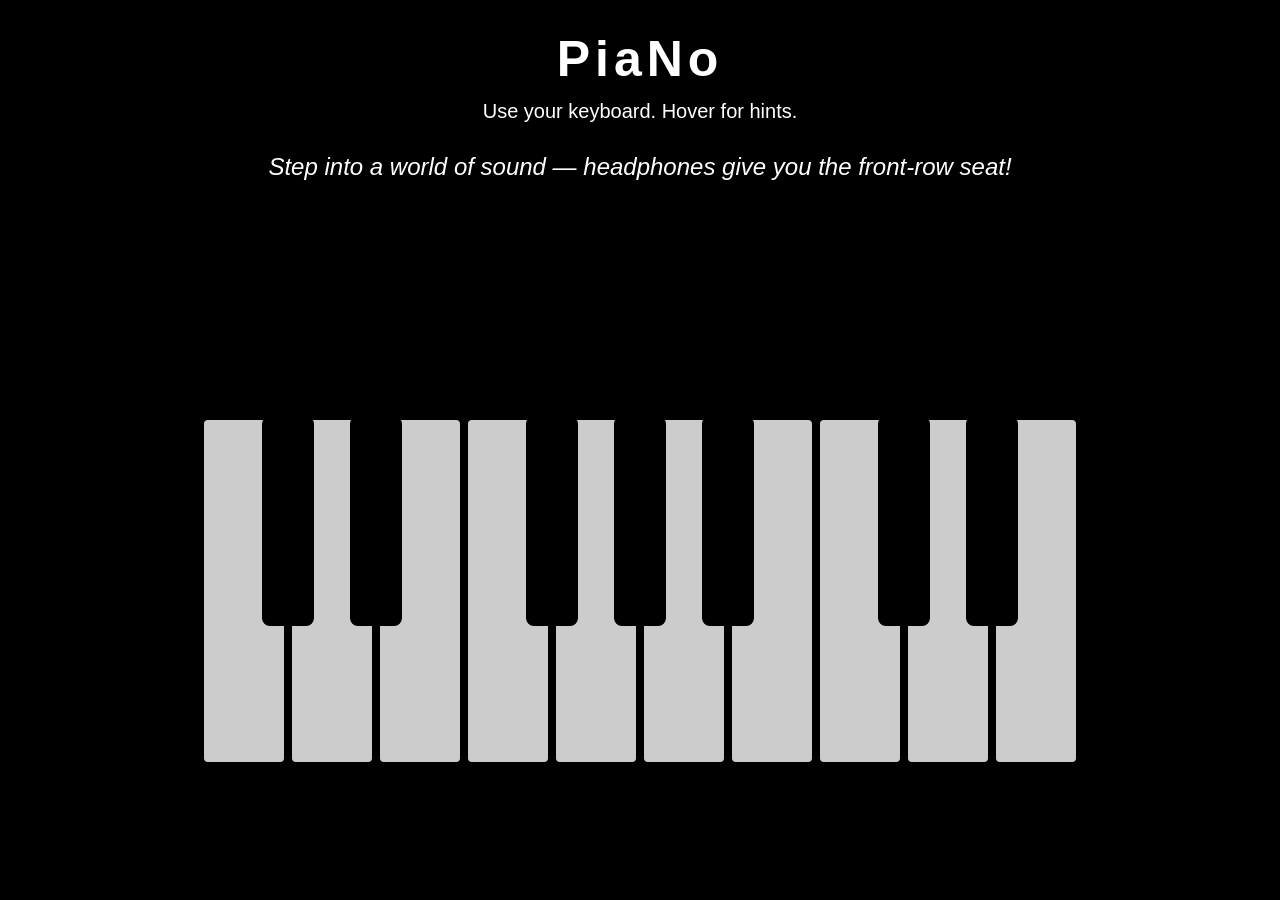
==== index.html @ 01780d58 "Update and rename piano.html to index.html" ====
<body>
  <section id="wrap">
    <header>
      <h1>PiaNo</h1>
      <h3>Use your keyboard. Hover for hints.</h3>
      <h2>
        Step into a world of sound — headphones give you the front-row seat!
      </h2>
      <link rel="stylesheet" href="piano.css" />
    </header>
    <section id="main">
      <div class="nowplaying"></div>
      <div class="keys">
        <div data-key="a" class="key" data-note="C">
          <span class="hints">A</span>
        </div>
        <div data-key="87" class="key sharp" data-note="C#">
          <span class="hints">W</span>
        </div>
        <div data-key="s" class="key" data-note="D">
          <span class="hints">S</span>
        </div>
        <div data-key="69" class="key sharp" data-note="D#">
          <span class="hints">E</span>
        </div>
        <div data-key="d" class="key" data-note="E">
          <span class="hints">D</span>
        </div>
        <div data-key="f" class="key" data-note="F">
          <span class="hints">F</span>
        </div>
        <div data-key="84" class="key sharp" data-note="F#">
          <span class="hints">T</span>
        </div>
        <div data-key="g" class="key" data-note="G">
          <span class="hints">G</span>
        </div>
        <div data-key="89" class="key sharp" data-note="G#">
          <span class="hints">Y</span>
        </div>
        <div data-key="h" class="key" data-note="A">
          <span class="hints">H</span>
        </div>
        <div data-key="85" class="key sharp" data-note="A#">
          <span class="hints">U</span>
        </div>
        <div data-key="j" class="key" data-note="B">
          <span class="hints">J</span>
        </div>
        <div data-key="k" class="key" data-note="C">
          <span class="hints">K</span>
        </div>
        <div data-key="79" class="key sharp" data-note="C#">
          <span class="hints">O</span>
        </div>
        <div data-key="l" class="key" data-note="D">
          <span class="hints">L</span>
        </div>
        <div data-key="80" class="key sharp" data-note="D#">
          <span class="hints">P</span>
        </div>
        <div data-key=";" class="key" data-note="E">
          <span class="hints">;</span>
        </div>
      </div>

      <audio
        data-key="a"
        src="https://cloud.appwrite.io/v1/storage/buckets/6769a220001e31aa741a/files/68133e51001b40307b9c/view?project=67699cb40019bcba6057"
        preload="auto"
      ></audio>
      <audio
        data-key="s"
        src="https://cloud.appwrite.io/v1/storage/buckets/6769a220001e31aa741a/files/68133e4a0024a9940eca/view?project=67699cb40019bcba6057"
        preload="auto"
      ></audio>
      <audio
        data-key="d"
        src="https://cloud.appwrite.io/v1/storage/buckets/6769a220001e31aa741a/files/68133e5400129c19bb13/view?project=67699cb40019bcba6057"
        preload="auto"
      ></audio>
      <audio
        data-key="f"
        src="https://cloud.appwrite.io/v1/storage/buckets/6769a220001e31aa741a/files/68133e4e0002f1b1b6f6/view?project=67699cb40019bcba6057"
        preload="auto"
      ></audio>
      <audio
        data-key="g"
        src="https://cloud.appwrite.io/v1/storage/buckets/6769a220001e31aa741a/files/68133e4f0033c0b17792/view?project=67699cb40019bcba6057"
        preload="auto"
      ></audio>
      <audio
        data-key="h"
        src="https://cloud.appwrite.io/v1/storage/buckets/6769a220001e31aa741a/files/68133e550035f281ca09/view?project=67699cb40019bcba6057"
        preload="auto"
      ></audio>
      <audio
        data-key="j"
        src="https://cloud.appwrite.io/v1/storage/buckets/6769a220001e31aa741a/files/68133e5700206fd71cb6/view?project=67699cb40019bcba6057"
        preload="auto"
      ></audio>
      <audio
        data-key="k"
        src="https://cloud.appwrite.io/v1/storage/buckets/6769a220001e31aa741a/files/68133e4c0002a2857211/view?project=67699cb40019bcba6057"
        preload="auto"
      ></audio>
      <audio
        data-key="l"
        src="https://cloud.appwrite.io/v1/storage/buckets/6769a220001e31aa741a/files/68133da20025d139005d/view?project=67699cb40019bcba6057"
        preload="auto"
      ></audio>
      <audio
        data-key=";"
        src="https://cloud.appwrite.io/v1/storage/buckets/6769a220001e31aa741a/files/68133e4e0002f1b1b6f6/view?project=67699cb40019bcba6057"
        preload="auto"
      ></audio>
    </section>
  </section>

  <video
    playsinline
    autoplay
    muted
    loop
    id="bgvid"
    poster="http://carolinegabriel.com/demo/js-keyboard/video/bg.jpg"
  >
    <source
      src="http://carolinegabriel.com/demo/js-keyboard/video/bg.mp4"
      type="video/mp4"
    />
  </video>

  <script src="piano.js"></script>
</body>
---- piano.css ----
html {
  background: #000;
  font-family: "Lucida Sans", "Lucida Sans Regular", "Lucida Grande",
    "Lucida Sans Unicode", Geneva, Verdana, sans-serif;
  -webkit-font-smoothing: antialiased;
  text-align: center;
}

video#bgvid {
  position: fixed;
  top: 50%;
  left: 50%;
  min-width: 100%;
  min-height: 100%;
  width: auto;
  height: auto;
  z-index: -100;
  transform: translateX(-50%) translateY(-50%);
  background-size: cover;
}

header {
  position: relative;
  margin: 30px 0;
}

header:after {
  content: "";
  width: 460px;
  height: 15px;
  background: url(images/intro-div.svg) no-repeat center;
  display: inline-block;
  text-align: center;
  background-size: 70%;
}

h1 {
  color: #fff;
  font-size: 50px;
  font-weight: 800;
  letter-spacing: 0.1em;
  margin: 0;
}

h2 {
  color: #fff;
  font-size: 24px;
  font-style: italic;
  font-weight: 400;
  margin: 0 0 30px;
}

h3 {
  color: #fff;
  font-size: 20px;
  font-weight: 400;
  margin: 12px 0 30px;
}

.nowplaying {
  font-size: 120px;
  line-height: 1;
  color: #eee;
  text-shadow: 0 0 5rem #028ae9;
  transition: all 0.07s ease;
  min-height: 120px;
}

.keys {
  display: block;
  width: 100%;
  height: 350px;
  max-width: 880px;
  position: relative;
  margin: 40px auto 0;
  cursor: none; /* Initially hide the cursor */
}

.keys:hover {
  cursor: pointer; /* Show pointer when hovering over keys */
}

.key {
  position: relative;
  border: 4px solid black;
  border-radius: 0.5rem;
  transition: all 0.07s ease;
  display: block;
  box-sizing: border-box;
  z-index: 2;
}

.key:not(.sharp) {
  float: left;
  width: 10%;
  height: 100%;
  background: rgba(255, 255, 255, 0.8);
}

.key.sharp {
  position: absolute;
  width: 6%;
  height: 60%;
  background: #000;
  color: #eee;
  top: 0;
  z-index: 3;
}

.key[data-key="87"] {
  left: 7%;
}

.key[data-key="69"] {
  left: 17%;
}

.key[data-key="84"] {
  left: 37%;
}

.key[data-key="89"] {
  left: 47%;
}

.key[data-key="85"] {
  left: 57%;
}

.key[data-key="79"] {
  left: 77%;
}

.key[data-key="80"] {
  left: 87%;
}

.playing {
  transform: scale(0.95);
  border-color: #028ae9;
  box-shadow: 0 0 1rem #028ae9;
}

.hints {
  display: block;
  width: 100%;
  opacity: 0;
  position: absolute;
  bottom: 7px;
  transition: opacity 0.3s ease-out;
  font-size: 20px;
}

.keys:hover .hints {
  opacity: 1;
}
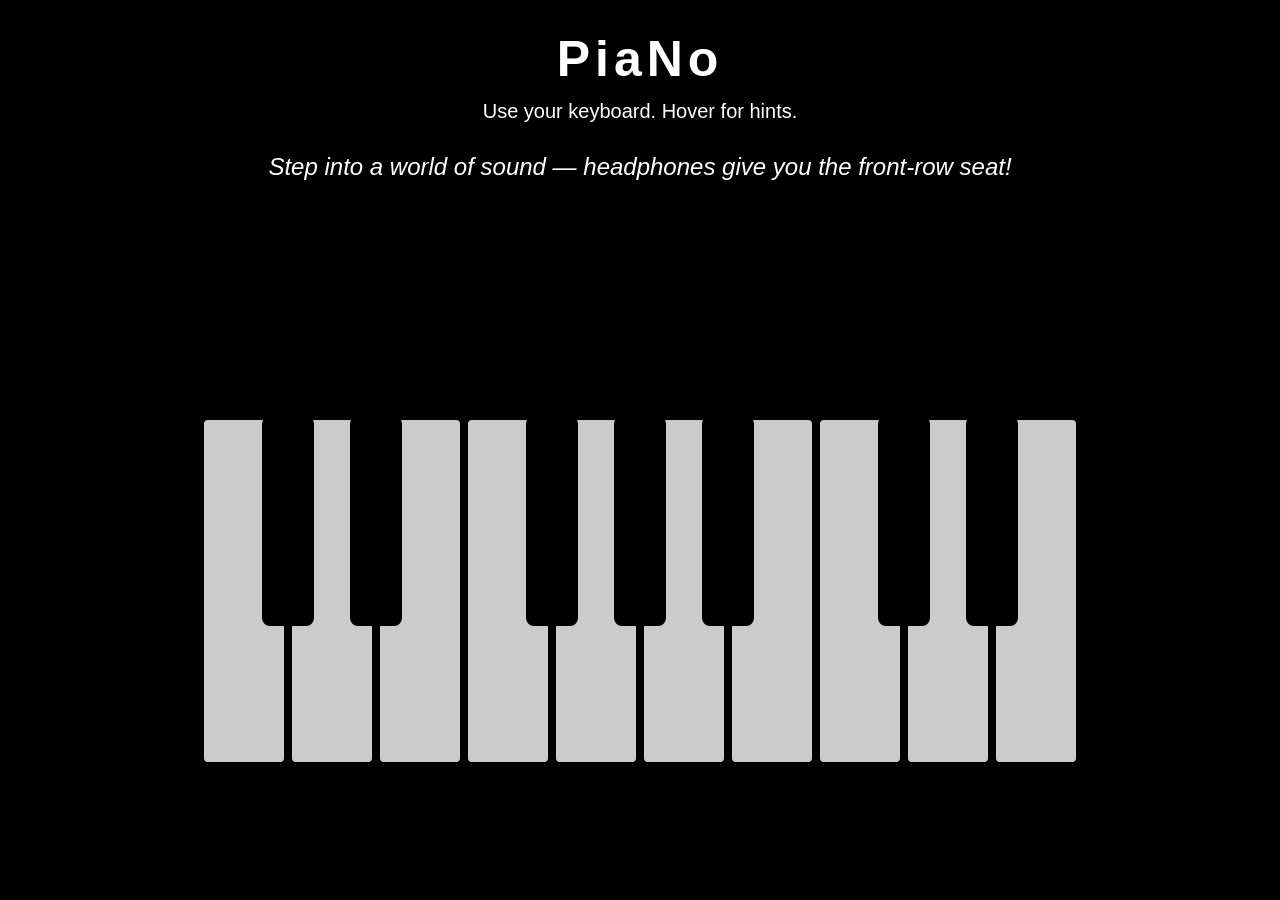
==== commit f3c82d09: "Update index.html" ====
--- a/index.html
+++ b/index.html
@@ -4,7 +4,7 @@
       <h1>PiaNo</h1>
       <h3>Use your keyboard. Hover for hints.</h3>
       <h2>
-        Step into a world of sound — headphones give you the front-row seat!
+        Step into a world of sound — <span id="headphone">headphones</span> give you the front-row seat!
       </h2>
       <link rel="stylesheet" href="piano.css" />
     </header>
@@ -66,52 +66,52 @@
 
       <audio
         data-key="a"
-        src="https://cloud.appwrite.io/v1/storage/buckets/6769a220001e31aa741a/files/68133e51001b40307b9c/view?project=67699cb40019bcba6057"
+        src="https://cloud.appwrite.io/v1/storage/buckets/6769a220001e31aa741a/files/6813665b003255dda42a/view?project=67699cb40019bcba6057"
         preload="auto"
       ></audio>
       <audio
         data-key="s"
-        src="https://cloud.appwrite.io/v1/storage/buckets/6769a220001e31aa741a/files/68133e4a0024a9940eca/view?project=67699cb40019bcba6057"
+        src="https://cloud.appwrite.io/v1/storage/buckets/6769a220001e31aa741a/files/68136662001628fb0f3b/view?project=67699cb40019bcba6057"
         preload="auto"
       ></audio>
       <audio
         data-key="d"
-        src="https://cloud.appwrite.io/v1/storage/buckets/6769a220001e31aa741a/files/68133e5400129c19bb13/view?project=67699cb40019bcba6057"
+        src="https://cloud.appwrite.io/v1/storage/buckets/6769a220001e31aa741a/files/681366640007f2fcd330/view?project=67699cb40019bcba6057"
         preload="auto"
       ></audio>
       <audio
         data-key="f"
-        src="https://cloud.appwrite.io/v1/storage/buckets/6769a220001e31aa741a/files/68133e4e0002f1b1b6f6/view?project=67699cb40019bcba6057"
+        src="https://cloud.appwrite.io/v1/storage/buckets/6769a220001e31aa741a/files/6813665f000a172c5391/view?project=67699cb40019bcba6057"
         preload="auto"
       ></audio>
       <audio
         data-key="g"
-        src="https://cloud.appwrite.io/v1/storage/buckets/6769a220001e31aa741a/files/68133e4f0033c0b17792/view?project=67699cb40019bcba6057"
+        src="https://cloud.appwrite.io/v1/storage/buckets/6769a220001e31aa741a/files/6813665d000fac1362fd/view?project=67699cb40019bcba6057"
         preload="auto"
       ></audio>
       <audio
         data-key="h"
-        src="https://cloud.appwrite.io/v1/storage/buckets/6769a220001e31aa741a/files/68133e550035f281ca09/view?project=67699cb40019bcba6057"
+        src="https://cloud.appwrite.io/v1/storage/buckets/6769a220001e31aa741a/files/68136665003947cd13f6/view?project=67699cb40019bcba6057"
         preload="auto"
       ></audio>
       <audio
         data-key="j"
-        src="https://cloud.appwrite.io/v1/storage/buckets/6769a220001e31aa741a/files/68133e5700206fd71cb6/view?project=67699cb40019bcba6057"
+        src="https://cloud.appwrite.io/v1/storage/buckets/6769a220001e31aa741a/files/68136668003732f4037f/view?project=67699cb40019bcba6057"
         preload="auto"
       ></audio>
       <audio
         data-key="k"
-        src="https://cloud.appwrite.io/v1/storage/buckets/6769a220001e31aa741a/files/68133e4c0002a2857211/view?project=67699cb40019bcba6057"
+        src="https://cloud.appwrite.io/v1/storage/buckets/6769a220001e31aa741a/files/68136667001eac4f109b/view?project=67699cb40019bcba6057"
         preload="auto"
       ></audio>
       <audio
         data-key="l"
-        src="https://cloud.appwrite.io/v1/storage/buckets/6769a220001e31aa741a/files/68133da20025d139005d/view?project=67699cb40019bcba6057"
+        src="https://cloud.appwrite.io/v1/storage/buckets/6769a220001e31aa741a/files/6813666b0002f7609b0f/view?project=67699cb40019bcba6057"
         preload="auto"
       ></audio>
       <audio
         data-key=";"
-        src="https://cloud.appwrite.io/v1/storage/buckets/6769a220001e31aa741a/files/68133e4e0002f1b1b6f6/view?project=67699cb40019bcba6057"
+        src="https://cloud.appwrite.io/v1/storage/buckets/6769a220001e31aa741a/files/681366610005113dfe1a/view?project=67699cb40019bcba6057"
         preload="auto"
       ></audio>
     </section>
